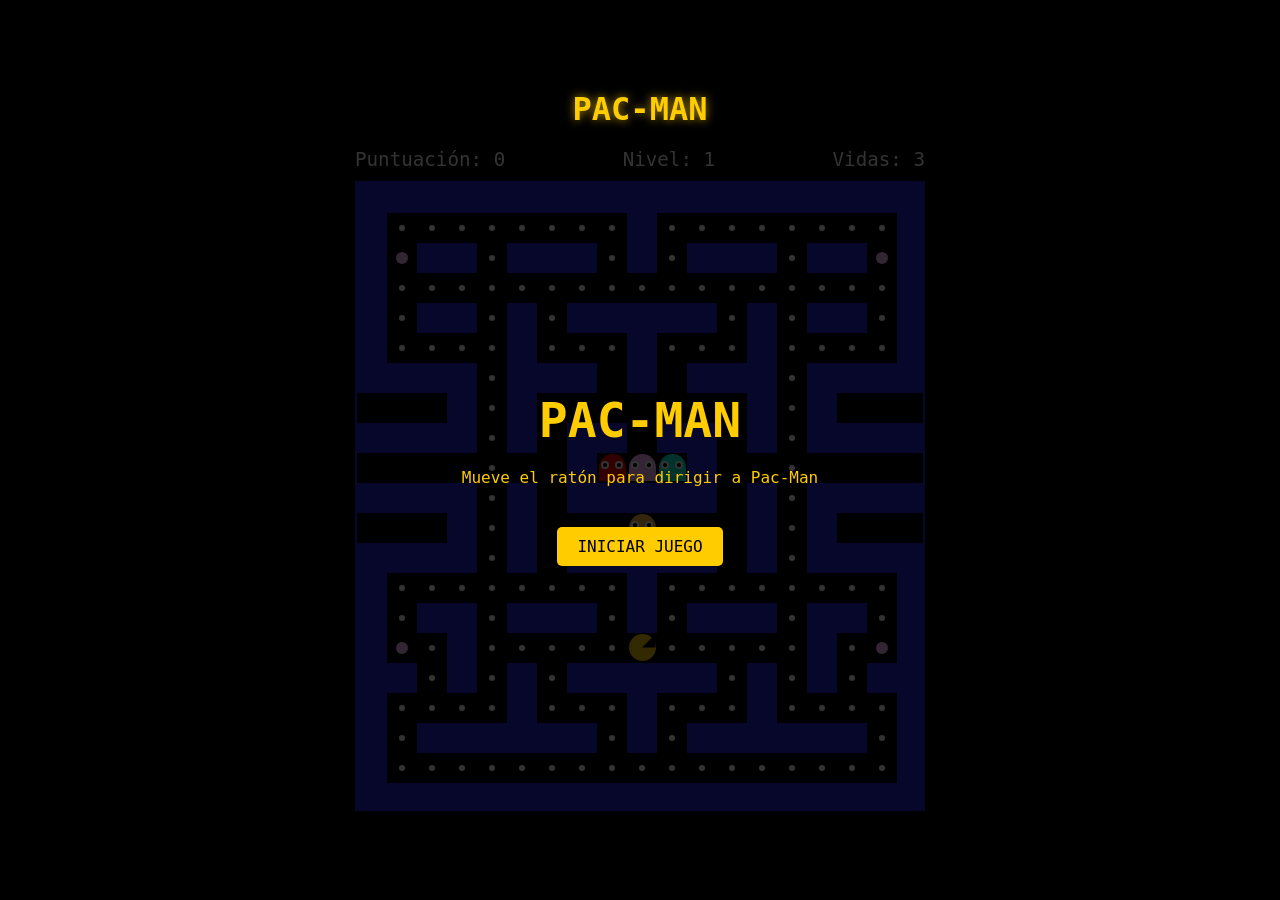
==== pac_man/pac_man.html @ 626c6099 "proyecto pacman" ====
<!DOCTYPE html>
<html lang="es">
<head>
    <meta charset="UTF-8">
    <meta name="viewport" content="width=device-width, initial-scale=1.0">
    <title>Pac-Man con Control de Ratón</title>
    <style>
        :root {
            --cell-size: 30px;
            --pacman-color: #FFCC00;
            --ghost-color-red: #FF0000;
            --ghost-color-pink: #FFB8FF;
            --ghost-color-cyan: #00FFDE;
            --ghost-color-orange: #FFB847;
            --wall-color: #2121DE;
            --dot-color: #FFFFFF;
            --power-dot-color: #FFB8FF;
        }

        * {
            margin: 0;
            padding: 0;
            box-sizing: border-box;
        }

        body {
            display: flex;
            flex-direction: column;
            justify-content: center;
            align-items: center;
            height: 100vh;
            background-color: #000;
            color: #FFF;
            font-family: 'Press Start 2P', monospace, Arial, sans-serif;
            overflow: hidden;
        }

        .game-title {
            font-size: 2rem;
            margin-bottom: 20px;
            color: var(--pacman-color);
            text-shadow: 0 0 10px rgba(255, 204, 0, 0.7);
        }

        .game-container {
            position: relative;
            display: flex;
            flex-direction: column;
            align-items: center;
        }

        .score-board {
            width: 100%;
            display: flex;
            justify-content: space-between;
            margin-bottom: 10px;
            font-size: 1.2rem;
        }

        .game-board {
            position: relative;
            background-color: #000;
            border: 2px solid #2121DE;
            overflow: hidden;
        }

        .wall {
            position: absolute;
            background-color: var(--wall-color);
        }

        .dot {
            position: absolute;
            width: 6px;
            height: 6px;
            background-color: var(--dot-color);
            border-radius: 50%;
        }

        .power-dot {
            position: absolute;
            width: 12px;
            height: 12px;
            background-color: var(--power-dot-color);
            border-radius: 50%;
            animation: pulse 0.5s infinite alternate;
        }

        @keyframes pulse {
            from { transform: scale(0.8); }
            to { transform: scale(1.2); }
        }

        .pacman {
            position: absolute;
            width: calc(var(--cell-size) * 0.9);
            height: calc(var(--cell-size) * 0.9);
            background-color: var(--pacman-color);
            border-radius: 50%;
            z-index: 10;
            transition: transform 0.1s ease-out;
        }

        .pacman::before {
            content: '';
            position: absolute;
            width: 100%;
            height: 100%;
            background-color: #000;
            clip-path: polygon(50% 50%, 100% 0, 100% 50%);
            animation: chomp 0.3s linear infinite alternate;
            transform-origin: center right;
        }

        @keyframes chomp {
            0% { transform: rotate(-30deg); }
            100% { transform: rotate(30deg); }
        }

        .ghost {
            position: absolute;
            width: calc(var(--cell-size) * 0.9);
            height: calc(var(--cell-size) * 0.9);
            border-radius: 50% 50% 0 0;
            z-index: 5;
        }

        .ghost::after {
            content: '';
            position: absolute;
            bottom: 0;
            left: 0;
            width: 100%;
            height: 33%;
            background-color: inherit;
            clip-path: polygon(0% 0%, 25% 100%, 50% 0%, 75% 100%, 100% 0%);
        }

        .ghost-eyes {
            position: absolute;
            width: 100%;
            height: 40%;
            top: 20%;
            display: flex;
            justify-content: space-around;
            align-items: center;
        }

        .ghost-eye {
            width: 30%;
            height: 70%;
            background-color: white;
            border-radius: 50%;
            position: relative;
        }

        .ghost-eye::after {
            content: '';
            position: absolute;
            width: 50%;
            height: 50%;
            background-color: #000;
            border-radius: 50%;
            top: 25%;
            left: 25%;
        }

        .ghost-vulnerable {
            background-color: #2121DE !important;
            animation: flash 0.5s linear infinite alternate;
        }

        @keyframes flash {
            0% { opacity: 0.7; }
            100% { opacity: 1; }
        }

        .game-over, .level-complete, .start-screen {
            position: absolute;
            top: 0;
            left: 0;
            width: 100%;
            height: 100%;
            background-color: rgba(0, 0, 0, 0.8);
            display: flex;
            flex-direction: column;
            justify-content: center;
            align-items: center;
            color: var(--pacman-color);
            font-size: 2rem;
            z-index: 100;
        }

        .btn {
            margin-top: 20px;
            padding: 10px 20px;
            background-color: var(--pacman-color);
            color: #000;
            border: none;
            border-radius: 5px;
            font-family: inherit;
            font-size: 1rem;
            cursor: pointer;
            transition: all 0.3s ease;
        }

        .btn:hover {
            transform: scale(1.1);
            box-shadow: 0 0 10px rgba(255, 204, 0, 0.7);
        }

        .mobile-controls {
            display: none;
            width: 100%;
            max-width: 600px;
            margin-top: 20px;
        }

        @media (max-width: 768px) {
            :root {
                --cell-size: 20px;
            }
            
            .game-title {
                font-size: 1.5rem;
            }
            
            .score-board {
                font-size: 1rem;
            }
        }

        @media (max-width: 576px) {
            :root {
                --cell-size: 15px;
            }
            
            .game-title {
                font-size: 1.2rem;
            }
        }
    </style>
</head>
<body>
    <h1 class="game-title">PAC-MAN</h1>
    
    <div class="game-container">
        <div class="score-board">
            <div>Puntuación: <span id="score">0</span></div>
            <div>Nivel: <span id="level">1</span></div>
            <div>Vidas: <span id="lives">3</span></div>
        </div>
        
        <div id="game-board" class="game-board"></div>
        
        <div id="start-screen" class="start-screen">
            <h2>PAC-MAN</h2>
            <p style="font-size: 1rem; margin: 20px 0;">Mueve el ratón para dirigir a Pac-Man</p>
            <button id="start-btn" class="btn">INICIAR JUEGO</button>
        </div>
    </div>

    <script>
        // Estructura del mapa (0: vacío, 1: pared, 2: punto, 3: punto de poder, 4: posición inicial de Pac-Man, 5-8: posiciones iniciales de fantasmas)
        const MAP_CONFIG = {
            layout: [
                [1, 1, 1, 1, 1, 1, 1, 1, 1, 1, 1, 1, 1, 1, 1, 1, 1, 1, 1],
                [1, 2, 2, 2, 2, 2, 2, 2, 2, 1, 2, 2, 2, 2, 2, 2, 2, 2, 1],
                [1, 3, 1, 1, 2, 1, 1, 1, 2, 1, 2, 1, 1, 1, 2, 1, 1, 3, 1],
                [1, 2, 2, 2, 2, 2, 2, 2, 2, 2, 2, 2, 2, 2, 2, 2, 2, 2, 1],
                [1, 2, 1, 1, 2, 1, 2, 1, 1, 1, 1, 1, 2, 1, 2, 1, 1, 2, 1],
                [1, 2, 2, 2, 2, 1, 2, 2, 2, 1, 2, 2, 2, 1, 2, 2, 2, 2, 1],
                [1, 1, 1, 1, 2, 1, 1, 1, 0, 1, 0, 1, 1, 1, 2, 1, 1, 1, 1],
                [0, 0, 0, 1, 2, 1, 0, 0, 0, 0, 0, 0, 0, 1, 2, 1, 0, 0, 0],
                [1, 1, 1, 1, 2, 1, 0, 1, 1, 0, 1, 1, 0, 1, 2, 1, 1, 1, 1],
                [0, 0, 0, 0, 2, 0, 0, 1, 5, 6, 7, 1, 0, 0, 2, 0, 0, 0, 0],
                [1, 1, 1, 1, 2, 1, 0, 1, 1, 1, 1, 1, 0, 1, 2, 1, 1, 1, 1],
                [0, 0, 0, 1, 2, 1, 0, 0, 0, 8, 0, 0, 0, 1, 2, 1, 0, 0, 0],
                [1, 1, 1, 1, 2, 1, 0, 1, 1, 1, 1, 1, 0, 1, 2, 1, 1, 1, 1],
                [1, 2, 2, 2, 2, 2, 2, 2, 2, 1, 2, 2, 2, 2, 2, 2, 2, 2, 1],
                [1, 2, 1, 1, 2, 1, 1, 1, 2, 1, 2, 1, 1, 1, 2, 1, 1, 2, 1],
                [1, 3, 2, 1, 2, 2, 2, 2, 2, 4, 2, 2, 2, 2, 2, 1, 2, 3, 1],
                [1, 1, 2, 1, 2, 1, 2, 1, 1, 1, 1, 1, 2, 1, 2, 1, 2, 1, 1],
                [1, 2, 2, 2, 2, 1, 2, 2, 2, 1, 2, 2, 2, 1, 2, 2, 2, 2, 1],
                [1, 2, 1, 1, 1, 1, 1, 1, 2, 1, 2, 1, 1, 1, 1, 1, 1, 2, 1],
                [1, 2, 2, 2, 2, 2, 2, 2, 2, 2, 2, 2, 2, 2, 2, 2, 2, 2, 1],
                [1, 1, 1, 1, 1, 1, 1, 1, 1, 1, 1, 1, 1, 1, 1, 1, 1, 1, 1]
            ],
            ghostColors: [
                'var(--ghost-color-red)',
                'var(--ghost-color-pink)',
                'var(--ghost-color-cyan)',
                'var(--ghost-color-orange)'
            ],
            cellSize: parseInt(getComputedStyle(document.documentElement).getPropertyValue('--cell-size')),
            initialLives: 3,
            dotValue: 10,
            powerDotValue: 50,
            ghostValue: 200,
            vulnerableDuration: 10000, // 10 segundos
            ghostSpeed: {
                1: 2.5,
                2: 3,
                3: 3.5
            },
            pacmanSpeed: {
                1: 3,
                2: 3.5,
                3: 4
            }
        };

        class Game {
            constructor() {
                this.board = document.getElementById('game-board');
                this.scoreEl = document.getElementById('score');
                this.levelEl = document.getElementById('level');
                this.livesEl = document.getElementById('lives');
                this.startBtn = document.getElementById('start-btn');
                this.startScreen = document.getElementById('start-screen');
                
                this.cellSize = MAP_CONFIG.cellSize;
                this.rows = MAP_CONFIG.layout.length;
                this.cols = MAP_CONFIG.layout[0].length;
                this.score = 0;
                this.level = 1;
                this.lives = MAP_CONFIG.initialLives;
                this.dots = [];
                this.powerDots = [];
                this.walls = [];
                this.pacman = null;
                this.ghosts = [];
                this.gameLoop = null;
                this.powerMode = false;
                this.powerModeTimer = null;
                this.totalDots = 0;
                this.collectedDots = 0;
                
                this.setupEventListeners();
                this.setupGameBoard();
            }
            
            setupEventListeners() {
                this.startBtn.addEventListener('click', () => this.startGame());
                this.board.addEventListener('mousemove', (e) => this.handleMouseMove(e));
            }
            
            setupGameBoard() {
                this.board.style.width = `${this.cols * this.cellSize}px`;
                this.board.style.height = `${this.rows * this.cellSize}px`;
                
                for (let row = 0; row < this.rows; row++) {
                    for (let col = 0; col < this.cols; col++) {
                        const cell = MAP_CONFIG.layout[row][col];
                        const x = col * this.cellSize;
                        const y = row * this.cellSize;
                        
                        switch (cell) {
                            case 1: // Pared
                                this.createWall(x, y);
                                break;
                            case 2: // Punto
                                this.createDot(x, y);
                                break;
                            case 3: // Punto de poder
                                this.createPowerDot(x, y);
                                break;
                            case 4: // Posición inicial de Pac-Man
                                this.createPacman(x, y);
                                break;
                            case 5: // Fantasma rojo
                            case 6: // Fantasma rosa
                            case 7: // Fantasma cian
                            case 8: // Fantasma naranja
                                this.createGhost(x, y, cell - 5);
                                break;
                        }
                    }
                }
            }
            
            createWall(x, y) {
                const wall = document.createElement('div');
                wall.className = 'wall';
                wall.style.left = `${x}px`;
                wall.style.top = `${y}px`;
                wall.style.width = `${this.cellSize}px`;
                wall.style.height = `${this.cellSize}px`;
                this.board.appendChild(wall);
                this.walls.push({ x, y, width: this.cellSize, height: this.cellSize, element: wall });
            }
            
            createDot(x, y) {
                const dot = document.createElement('div');
                dot.className = 'dot';
                dot.style.left = `${x + this.cellSize / 2 - 3}px`;
                dot.style.top = `${y + this.cellSize / 2 - 3}px`;
                this.board.appendChild(dot);
                this.dots.push({ x: x + this.cellSize / 2 - 3, y: y + this.cellSize / 2 - 3, width: 6, height: 6, collected: false, element: dot });
                this.totalDots++;
            }
            
            createPowerDot(x, y) {
                const powerDot = document.createElement('div');
                powerDot.className = 'power-dot';
                powerDot.style.left = `${x + this.cellSize / 2 - 6}px`;
                powerDot.style.top = `${y + this.cellSize / 2 - 6}px`;
                this.board.appendChild(powerDot);
                this.powerDots.push({ x: x + this.cellSize / 2 - 6, y: y + this.cellSize / 2 - 6, width: 12, height: 12, collected: false, element: powerDot });
                this.totalDots++;
            }
            
            createPacman(x, y) {
                const pacman = document.createElement('div');
                pacman.className = 'pacman';
                pacman.style.left = `${x + this.cellSize / 2 - this.cellSize * 0.45}px`;
                pacman.style.top = `${y + this.cellSize / 2 - this.cellSize * 0.45}px`;
                this.board.appendChild(pacman);
                
                this.pacman = {
                    x: x + this.cellSize / 2 - this.cellSize * 0.45,
                    y: y + this.cellSize / 2 - this.cellSize * 0.45,
                    width: this.cellSize * 0.9,
                    height: this.cellSize * 0.9,
                    speed: MAP_CONFIG.pacmanSpeed[this.level] || MAP_CONFIG.pacmanSpeed[1],
                    direction: { x: 0, y: 0 },
                    element: pacman,
                    initialX: x + this.cellSize / 2 - this.cellSize * 0.45,
                    initialY: y + this.cellSize / 2 - this.cellSize * 0.45
                };
            }
            
            createGhost(x, y, ghostIndex) {
                const ghost = document.createElement('div');
                ghost.className = 'ghost';
                ghost.style.left = `${x + this.cellSize / 2 - this.cellSize * 0.45}px`;
                ghost.style.top = `${y + this.cellSize / 2 - this.cellSize * 0.45}px`;
                ghost.style.backgroundColor = MAP_CONFIG.ghostColors[ghostIndex];
                
                // Añadir ojos
                const eyes = document.createElement('div');
                eyes.className = 'ghost-eyes';
                
                const leftEye = document.createElement('div');
                leftEye.className = 'ghost-eye';
                
                const rightEye = document.createElement('div');
                rightEye.className = 'ghost-eye';
                
                eyes.appendChild(leftEye);
                eyes.appendChild(rightEye);
                ghost.appendChild(eyes);
                
                this.board.appendChild(ghost);
                
                this.ghosts.push({
                    x: x + this.cellSize / 2 - this.cellSize * 0.45,
                    y: y + this.cellSize / 2 - this.cellSize * 0.45,
                    width: this.cellSize * 0.9,
                    height: this.cellSize * 0.9,
                    speed: MAP_CONFIG.ghostSpeed[this.level] || MAP_CONFIG.ghostSpeed[1],
                    direction: this.getRandomDirection(),
                    element: ghost,
                    color: MAP_CONFIG.ghostColors[ghostIndex],
                    vulnerable: false,
                    initialX: x + this.cellSize / 2 - this.cellSize * 0.45,
                    initialY: y + this.cellSize / 2 - this.cellSize * 0.45
                });
            }
            
            startGame() {
                this.startScreen.style.display = 'none';
                this.gameLoop = requestAnimationFrame(() => this.update());
            }
            
            resetGame() {
                // Reiniciar posición de Pac-Man
                this.pacman.x = this.pacman.initialX;
                this.pacman.y = this.pacman.initialY;
                this.pacman.element.style.left = `${this.pacman.x}px`;
                this.pacman.element.style.top = `${this.pacman.y}px`;
                this.pacman.direction = { x: 0, y: 0 };
                
                // Reiniciar posición de fantasmas
                this.ghosts.forEach(ghost => {
                    ghost.x = ghost.initialX;
                    ghost.y = ghost.initialY;
                    ghost.element.style.left = `${ghost.x}px`;
                    ghost.element.style.top = `${ghost.y}px`;
                    ghost.direction = this.getRandomDirection();
                    ghost.vulnerable = false;
                    ghost.element.style.backgroundColor = ghost.color;
                    ghost.element.classList.remove('ghost-vulnerable');
                });
                
                // Cancelar el modo de poder si está activo
                if (this.powerModeTimer) {
                    clearTimeout(this.powerModeTimer);
                    this.powerModeTimer = null;
                    this.powerMode = false;
                }
            }
            
            handleMouseMove(e) {
                if (!this.pacman) return;
                
                const rect = this.board.getBoundingClientRect();
                const mouseX = e.clientX - rect.left;
                const mouseY = e.clientY - rect.top;
                
                // Calcular la dirección hacia el cursor
                const dx = mouseX - (this.pacman.x + this.pacman.width / 2);
                const dy = mouseY - (this.pacman.y + this.pacman.height / 2);
                
                // Normalizar la dirección
                const length = Math.sqrt(dx * dx + dy * dy);
                if (length > 0) {
                    this.pacman.direction.x = dx / length;
                    this.pacman.direction.y = dy / length;
                    
                    // Rotar Pac-Man hacia la dirección del movimiento
                    const angle = Math.atan2(dy, dx) * 180 / Math.PI;
                    this.pacman.element.style.transform = `rotate(${angle}deg)`;
                }
            }
            
            update() {
                this.movePacman();
                this.moveGhosts();
                this.checkCollisions();
                
                this.gameLoop = requestAnimationFrame(() => this.update());
            }
            
            movePacman() {
                const newX = this.pacman.x + this.pacman.direction.x * this.pacman.speed;
                const newY = this.pacman.y + this.pacman.direction.y * this.pacman.speed;
                
                // Verificar colisión con las paredes
                const pacmanCenter = {
                    x: newX + this.pacman.width / 2,
                    y: newY + this.pacman.height / 2
                };
                
                let collision = false;
                
                for (const wall of this.walls) {
                    const wallCenter = {
                        x: wall.x + wall.width / 2,
                        y: wall.y + wall.height / 2
                    };
                    
                    const dx = Math.abs(pacmanCenter.x - wallCenter.x);
                    const dy = Math.abs(pacmanCenter.y - wallCenter.y);
                    
                    // Ajustar las dimensiones para una detección más precisa
                    const combinedHalfWidths = (this.pacman.width * 0.4 + wall.width * 0.5) / 2;
                    const combinedHalfHeights = (this.pacman.height * 0.4 + wall.height * 0.5) / 2;
                    
                    if (dx < combinedHalfWidths && dy < combinedHalfHeights) {
                        collision = true;
                        break;
                    }
                }
                
                if (!collision) {
                    this.pacman.x = newX;
                    this.pacman.y = newY;
                    this.pacman.element.style.left = `${newX}px`;
                    this.pacman.element.style.top = `${newY}px`;
                }
            }
            
            moveGhosts() {
                for (const ghost of this.ghosts) {
                    let newX = ghost.x + ghost.direction.x * ghost.speed;
                    let newY = ghost.y + ghost.direction.y * ghost.speed;
                    
                    // Verificar colisión con las paredes
                    const ghostCenter = {
                        x: newX + ghost.width / 2,
                        y: newY + ghost.height / 2
                    };
                    
                    let collision = false;
                    
                    for (const wall of this.walls) {
                        const wallCenter = {
                            x: wall.x + wall.width / 2,
                            y: wall.y + wall.height / 2
                        };
                        
                        const dx = Math.abs(ghostCenter.x - wallCenter.x);
                        const dy = Math.abs(ghostCenter.y - wallCenter.y);
                        
                        const combinedHalfWidths = (ghost.width * 0.4 + wall.width * 0.5) / 2;
                        const combinedHalfHeights = (ghost.height * 0.4 + wall.height * 0.5) / 2;
                        
                        if (dx < combinedHalfWidths && dy < combinedHalfHeights) {
                            collision = true;
                            break;
                        }
                    }
                    
                    if (collision) {
                        // Si hay colisión, cambiar dirección
                        ghost.direction = this.getRandomDirection();
                    } else {
                        // Actualizar posición
                        ghost.x = newX;
                        ghost.y = newY;
                        ghost.element.style.left = `${newX}px`;
                        ghost.element.style.top = `${newY}px`;
                        
                        // Probabilidad de cambiar de dirección aleatoriamente
                        if (Math.random() < 0.02) {
                            ghost.direction = this.getRandomDirection();
                        }
                        
                        // Si está vulnerable, disminuir la velocidad
                        if (ghost.vulnerable) {
                            ghost.speed = (MAP_CONFIG.ghostSpeed[this.level] || MAP_CONFIG.ghostSpeed[1]) * 0.6;
                        } else {
                            // Implementación simple de IA: seguir a Pac-Man si está cerca
                            const distanceToPacman = Math.sqrt(
                                Math.pow(ghost.x - this.pacman.x, 2) + 
                                Math.pow(ghost.y - this.pacman.y, 2)
                            );
                            
                            if (distanceToPacman < this.cellSize * 5 && !ghost.vulnerable) {
                                // Seguir a Pac-Man con probabilidad del 70%
                                if (Math.random() < 0.01) {
                                    const dx = this.pacman.x - ghost.x;
                                    const dy = this.pacman.y - ghost.y;
                                    const length = Math.sqrt(dx * dx + dy * dy);
                                    
                                    if (length > 0) {
                                        ghost.direction.x = dx / length;
                                        ghost.direction.y = dy / length;
                                    }
                                }
                            }
                        }
                    }
                }
            }
            
            checkCollisions() {
                // Colisión con puntos
                for (const dot of this.dots) {
                    if (!dot.collected) {
                        const dx = Math.abs((this.pacman.x + this.pacman.width / 2) - (dot.x + dot.width / 2));
                        const dy = Math.abs((this.pacman.y + this.pacman.height / 2) - (dot.y + dot.height / 2));
                        
                        const combinedHalfWidths = (this.pacman.width + dot.width) / 2;
                        const combinedHalfHeights = (this.pacman.height + dot.height) / 2;
                        
                        if (dx < combinedHalfWidths && dy < combinedHalfHeights) {
                            dot.collected = true;
                            dot.element.style.display = 'none';
                            this.score += MAP_CONFIG.dotValue;
                            this.scoreEl.textContent = this.score;
                            this.collectedDots++;
                            this.checkLevelCompletion();
                        }
                    }
                }
                
                // Colisión con puntos de poder
                for (const powerDot of this.powerDots) {
                    if (!powerDot.collected) {
                        const dx = Math.abs((this.pacman.x + this.pacman.width / 2) - (powerDot.x + powerDot.width / 2));
                        const dy = Math.abs((this.pacman.y + this.pacman.height / 2) - (powerDot.y + powerDot.height / 2));
                        
                        const combinedHalfWidths = (this.pacman.width + powerDot.width) / 2;
                        const combinedHalfHeights = (this.pacman.height + powerDot.height) / 2;
                        
                        if (dx < combinedHalfWidths && dy < combinedHalfHeights) {
                            powerDot.collected = true;
                            powerDot.element.style.display = 'none';
                            this.score += MAP_CONFIG.powerDotValue;
                            this.scoreEl.textContent = this.score;
                            this.collectedDots++;
                            this.activatePowerMode();
                            this.checkLevelCompletion();
                        }
                    }
                }
                
                // Colisión con fantasmas
                for (const ghost of this.ghosts) {
                    const dx = Math.abs((this.pacman.x + this.pacman.width / 2) - (ghost.x + ghost.width / 2));
                    const dy = Math.abs((this.pacman.y + this.pacman.height / 2) - (ghost.y + ghost.height / 2));
                    
                    const combinedHalfWidths = (this.pacman.width * 0.7 + ghost.width * 0.7) / 2;
                    const combinedHalfHeights = (this.pacman.height * 0.7 + ghost.height * 0.7) / 2;
                    
                    if (dx < combinedHalfWidths && dy < combinedHalfHeights) {
                        if (ghost.vulnerable) {
                            // Comer fantasma
                            ghost.x = ghost.initialX;
                            ghost.y = ghost.initialY;
                            ghost.element.style.left = `${ghost.x}px`;
                            ghost.element.style.top = `${ghost.y}px`;
                            ghost.vulnerable = false;
                            ghost.element.style.backgroundColor = ghost.color;
                            ghost.element.classList.remove('ghost-vulnerable');
                            ghost.direction = this.getRandomDirection();
                            
                            // Aumentar puntuación
                            this.score += MAP_CONFIG.ghostValue;
                            this.scoreEl.textContent = this.score;
                        } else {
                            // Perder vida
                            this.lives--;
                            this.livesEl.textContent = this.lives;
                            
                            if (this.lives <= 0) {
                                this.gameOver();
                            } else {
                                this.resetGame();
                            }
                        }
                    }
                }
            }
            
            activatePowerMode() {
                this.powerMode = true;
                
                // Hacer vulnerables a los fantasmas
                this.ghosts.forEach(ghost => {
                    ghost.vulnerable = true;
                    ghost.element.classList.add('ghost-vulnerable');
                });
                
                // Cancelar el temporizador anterior si existe
                if (this.powerModeTimer) {
                    clearTimeout(this.powerModeTimer);
                }
                
                // Establecer un temporizador para desactivar el modo de poder
                this.powerModeTimer = setTimeout(() => {
                    this.powerMode = false;
                    this.ghosts.forEach(ghost => {
                        ghost.vulnerable = false;
                        ghost.element.style.backgroundColor = ghost.color;
                        ghost.element.classList.remove('ghost-vulnerable');
                    });
                    this.powerModeTimer = null;
                }, MAP_CONFIG.vulnerableDuration);
            }
            
            checkLevelCompletion() {
                if (this.collectedDots >= this.totalDots) {
                    // Nivel completado
                    cancelAnimationFrame(this.gameLoop);
                    
                    // Crear pantalla de nivel completado
                    const levelComplete = document.createElement('div');
                    levelComplete.className = 'level-complete';
                    levelComplete.innerHTML = `
                        <h2>¡NIVEL ${this.level} COMPLETADO!</h2>
                        <p>Puntuación: ${this.score}</p>
                        <button id="next-level-btn" class="btn">SIGUIENTE NIVEL</button>
                    `;
                    this.board.appendChild(levelComplete);
                    
                    // Configurar botón para siguiente nivel
                    document.getElementById('next-level-btn').addEventListener('click', () => {
                        this.nextLevel();
                        levelComplete.remove();
                    });
                }
            }
            
            nextLevel() {
                this.level++;
                this.levelEl.textContent = this.level;
                
                // Aumentar la velocidad
                this.pacman.speed = MAP_CONFIG.pacmanSpeed[this.level] || MAP_CONFIG.pacmanSpeed[Object.keys(MAP_CONFIG.pacmanSpeed).length];
                
                this.ghosts.forEach(ghost => {
                    ghost.speed = MAP_CONFIG.ghostSpeed[this.level] || MAP_CONFIG.ghostSpeed[Object.keys(MAP_CONFIG.ghostSpeed).length];
                });
                
                // Reiniciar puntos
                this.dots.forEach(dot => {
                    dot.collected = false;
                    dot.element.style.display = 'block';
                });
                
                this.powerDots.forEach(powerDot => {
                    powerDot.collected = false;
                    powerDot.element.style.display = 'block';
                });
                
                this.collectedDots = 0;
                
                // Reiniciar posiciones
                this.resetGame();
                
                // Reiniciar bucle de juego
                this.gameLoop = requestAnimationFrame(() => this.update());
            }
            
            gameOver() {
                cancelAnimationFrame(this.gameLoop);
                
                // Crear pantalla de fin de juego
                const gameOver = document.createElement('div');
                gameOver.className = 'game-over';
                gameOver.innerHTML = `
                    <h2>GAME OVER</h2>
                    <p>Puntuación final: ${this.score}</p>
                    <button id="restart-btn" class="btn">REINICIAR JUEGO</button>
                `;
                this.board.appendChild(gameOver);
                
                // Configurar botón para reiniciar juego
                document.getElementById('restart-btn').addEventListener('click', () => {
                    this.resetLevel();
                    gameOver.remove();
                });
            }
            
            resetLevel() {
                this.score = 0;
                this.level = 1;
                this.lives = MAP_CONFIG.initialLives;
                this.scoreEl.textContent = this.score;
                this.levelEl.textContent = this.level;
                this.livesEl.textContent = this.lives;
                
                // Reiniciar puntos
                this.dots.forEach(dot => {
                    dot.collected = false;
                    dot.element.style.display = 'block';
                });
                
                this.powerDots.forEach(powerDot => {
                    powerDot.collected = false;
                    powerDot.element.style.display = 'block';
                });
                
                this.collectedDots = 0;
                
                // Reiniciar velocidades
                this.pacman.speed = MAP_CONFIG.pacmanSpeed[1];
                this.ghosts.forEach(ghost => {
                    ghost.speed = MAP_CONFIG.ghostSpeed[1];
                });
                
                // Reiniciar posiciones
                this.resetGame();
                
                // Reiniciar bucle de juego
                this.gameLoop = requestAnimationFrame(() => this.update());
            }
            
            getRandomDirection() {
                const directions = [
                    { x: 1, y: 0 },   // Derecha
                    { x: -1, y: 0 },  // Izquierda
                    { x: 0, y: 1 },   // Abajo
                    { x: 0, y: -1 }   // Arriba
                ];
                
                return directions[Math.floor(Math.random() * directions.length)];
            }
        }

        // Iniciar juego cuando se carga la página
        window.addEventListener('load', () => {
            const game = new Game();
        });
    </script>
</body>
</html>
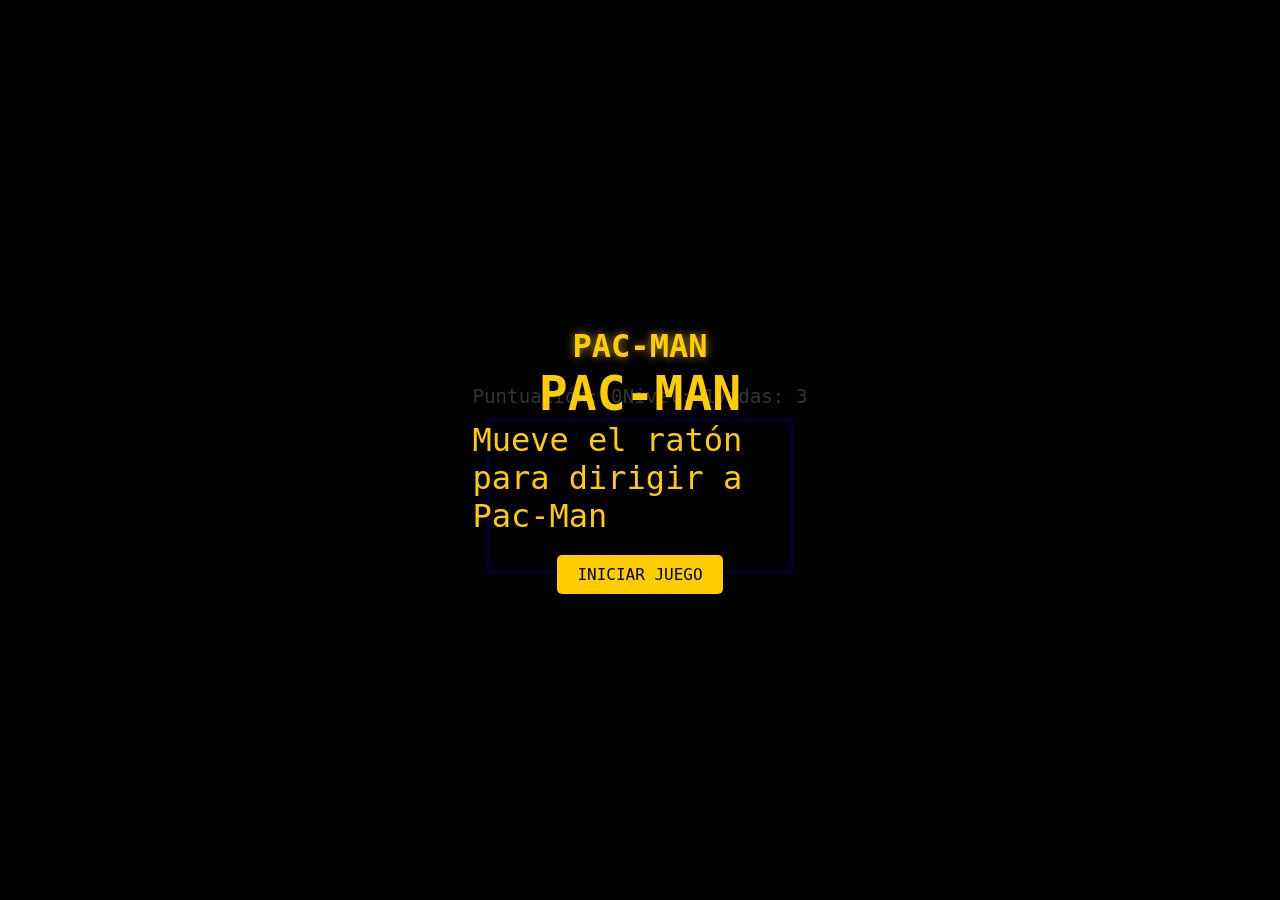
==== commit 1c65c39b: "se intenta mejorar la funcionalidad del juego y dividir los archivos en 3 documentos separados corre" ====
--- a/pac_man/pac_man.html
+++ b/pac_man/pac_man.html
@@ -3,243 +3,8 @@
 <head>
     <meta charset="UTF-8">
     <meta name="viewport" content="width=device-width, initial-scale=1.0">
-    <title>Pac-Man con Control de Ratón</title>
-    <style>
-        :root {
-            --cell-size: 30px;
-            --pacman-color: #FFCC00;
-            --ghost-color-red: #FF0000;
-            --ghost-color-pink: #FFB8FF;
-            --ghost-color-cyan: #00FFDE;
-            --ghost-color-orange: #FFB847;
-            --wall-color: #2121DE;
-            --dot-color: #FFFFFF;
-            --power-dot-color: #FFB8FF;
-        }
-
-        * {
-            margin: 0;
-            padding: 0;
-            box-sizing: border-box;
-        }
-
-        body {
-            display: flex;
-            flex-direction: column;
-            justify-content: center;
-            align-items: center;
-            height: 100vh;
-            background-color: #000;
-            color: #FFF;
-            font-family: 'Press Start 2P', monospace, Arial, sans-serif;
-            overflow: hidden;
-        }
-
-        .game-title {
-            font-size: 2rem;
-            margin-bottom: 20px;
-            color: var(--pacman-color);
-            text-shadow: 0 0 10px rgba(255, 204, 0, 0.7);
-        }
-
-        .game-container {
-            position: relative;
-            display: flex;
-            flex-direction: column;
-            align-items: center;
-        }
-
-        .score-board {
-            width: 100%;
-            display: flex;
-            justify-content: space-between;
-            margin-bottom: 10px;
-            font-size: 1.2rem;
-        }
-
-        .game-board {
-            position: relative;
-            background-color: #000;
-            border: 2px solid #2121DE;
-            overflow: hidden;
-        }
-
-        .wall {
-            position: absolute;
-            background-color: var(--wall-color);
-        }
-
-        .dot {
-            position: absolute;
-            width: 6px;
-            height: 6px;
-            background-color: var(--dot-color);
-            border-radius: 50%;
-        }
-
-        .power-dot {
-            position: absolute;
-            width: 12px;
-            height: 12px;
-            background-color: var(--power-dot-color);
-            border-radius: 50%;
-            animation: pulse 0.5s infinite alternate;
-        }
-
-        @keyframes pulse {
-            from { transform: scale(0.8); }
-            to { transform: scale(1.2); }
-        }
-
-        .pacman {
-            position: absolute;
-            width: calc(var(--cell-size) * 0.9);
-            height: calc(var(--cell-size) * 0.9);
-            background-color: var(--pacman-color);
-            border-radius: 50%;
-            z-index: 10;
-            transition: transform 0.1s ease-out;
-        }
-
-        .pacman::before {
-            content: '';
-            position: absolute;
-            width: 100%;
-            height: 100%;
-            background-color: #000;
-            clip-path: polygon(50% 50%, 100% 0, 100% 50%);
-            animation: chomp 0.3s linear infinite alternate;
-            transform-origin: center right;
-        }
-
-        @keyframes chomp {
-            0% { transform: rotate(-30deg); }
-            100% { transform: rotate(30deg); }
-        }
-
-        .ghost {
-            position: absolute;
-            width: calc(var(--cell-size) * 0.9);
-            height: calc(var(--cell-size) * 0.9);
-            border-radius: 50% 50% 0 0;
-            z-index: 5;
-        }
-
-        .ghost::after {
-            content: '';
-            position: absolute;
-            bottom: 0;
-            left: 0;
-            width: 100%;
-            height: 33%;
-            background-color: inherit;
-            clip-path: polygon(0% 0%, 25% 100%, 50% 0%, 75% 100%, 100% 0%);
-        }
-
-        .ghost-eyes {
-            position: absolute;
-            width: 100%;
-            height: 40%;
-            top: 20%;
-            display: flex;
-            justify-content: space-around;
-            align-items: center;
-        }
-
-        .ghost-eye {
-            width: 30%;
-            height: 70%;
-            background-color: white;
-            border-radius: 50%;
-            position: relative;
-        }
-
-        .ghost-eye::after {
-            content: '';
-            position: absolute;
-            width: 50%;
-            height: 50%;
-            background-color: #000;
-            border-radius: 50%;
-            top: 25%;
-            left: 25%;
-        }
-
-        .ghost-vulnerable {
-            background-color: #2121DE !important;
-            animation: flash 0.5s linear infinite alternate;
-        }
-
-        @keyframes flash {
-            0% { opacity: 0.7; }
-            100% { opacity: 1; }
-        }
-
-        .game-over, .level-complete, .start-screen {
-            position: absolute;
-            top: 0;
-            left: 0;
-            width: 100%;
-            height: 100%;
-            background-color: rgba(0, 0, 0, 0.8);
-            display: flex;
-            flex-direction: column;
-            justify-content: center;
-            align-items: center;
-            color: var(--pacman-color);
-            font-size: 2rem;
-            z-index: 100;
-        }
-
-        .btn {
-            margin-top: 20px;
-            padding: 10px 20px;
-            background-color: var(--pacman-color);
-            color: #000;
-            border: none;
-            border-radius: 5px;
-            font-family: inherit;
-            font-size: 1rem;
-            cursor: pointer;
-            transition: all 0.3s ease;
-        }
-
-        .btn:hover {
-            transform: scale(1.1);
-            box-shadow: 0 0 10px rgba(255, 204, 0, 0.7);
-        }
-
-        .mobile-controls {
-            display: none;
-            width: 100%;
-            max-width: 600px;
-            margin-top: 20px;
-        }
-
-        @media (max-width: 768px) {
-            :root {
-                --cell-size: 20px;
-            }
-            
-            .game-title {
-                font-size: 1.5rem;
-            }
-            
-            .score-board {
-                font-size: 1rem;
-            }
-        }
-
-        @media (max-width: 576px) {
-            :root {
-                --cell-size: 15px;
-            }
-            
-            .game-title {
-                font-size: 1.2rem;
-            }
-        }
-    </style>
+    <title>Pac-Man Canvas Optimizado</title>
+    <link rel="stylesheet" href="pac_man.css">
 </head>
 <body>
     <h1 class="game-title">PAC-MAN</h1>
@@ -251,630 +16,19 @@
             <div>Vidas: <span id="lives">3</span></div>
         </div>
         
-        <div id="game-board" class="game-board"></div>
+        <canvas id="game-canvas"></canvas>
         
         <div id="start-screen" class="start-screen">
             <h2>PAC-MAN</h2>
-            <p style="font-size: 1rem; margin: 20px 0;">Mueve el ratón para dirigir a Pac-Man</p>
+            <p class="controls-info">Mueve el ratón para dirigir a Pac-Man</p>
             <button id="start-btn" class="btn">INICIAR JUEGO</button>
         </div>
     </div>
 
-    <script>
-        // Estructura del mapa (0: vacío, 1: pared, 2: punto, 3: punto de poder, 4: posición inicial de Pac-Man, 5-8: posiciones iniciales de fantasmas)
-        const MAP_CONFIG = {
-            layout: [
-                [1, 1, 1, 1, 1, 1, 1, 1, 1, 1, 1, 1, 1, 1, 1, 1, 1, 1, 1],
-                [1, 2, 2, 2, 2, 2, 2, 2, 2, 1, 2, 2, 2, 2, 2, 2, 2, 2, 1],
-                [1, 3, 1, 1, 2, 1, 1, 1, 2, 1, 2, 1, 1, 1, 2, 1, 1, 3, 1],
-                [1, 2, 2, 2, 2, 2, 2, 2, 2, 2, 2, 2, 2, 2, 2, 2, 2, 2, 1],
-                [1, 2, 1, 1, 2, 1, 2, 1, 1, 1, 1, 1, 2, 1, 2, 1, 1, 2, 1],
-                [1, 2, 2, 2, 2, 1, 2, 2, 2, 1, 2, 2, 2, 1, 2, 2, 2, 2, 1],
-                [1, 1, 1, 1, 2, 1, 1, 1, 0, 1, 0, 1, 1, 1, 2, 1, 1, 1, 1],
-                [0, 0, 0, 1, 2, 1, 0, 0, 0, 0, 0, 0, 0, 1, 2, 1, 0, 0, 0],
-                [1, 1, 1, 1, 2, 1, 0, 1, 1, 0, 1, 1, 0, 1, 2, 1, 1, 1, 1],
-                [0, 0, 0, 0, 2, 0, 0, 1, 5, 6, 7, 1, 0, 0, 2, 0, 0, 0, 0],
-                [1, 1, 1, 1, 2, 1, 0, 1, 1, 1, 1, 1, 0, 1, 2, 1, 1, 1, 1],
-                [0, 0, 0, 1, 2, 1, 0, 0, 0, 8, 0, 0, 0, 1, 2, 1, 0, 0, 0],
-                [1, 1, 1, 1, 2, 1, 0, 1, 1, 1, 1, 1, 0, 1, 2, 1, 1, 1, 1],
-                [1, 2, 2, 2, 2, 2, 2, 2, 2, 1, 2, 2, 2, 2, 2, 2, 2, 2, 1],
-                [1, 2, 1, 1, 2, 1, 1, 1, 2, 1, 2, 1, 1, 1, 2, 1, 1, 2, 1],
-                [1, 3, 2, 1, 2, 2, 2, 2, 2, 4, 2, 2, 2, 2, 2, 1, 2, 3, 1],
-                [1, 1, 2, 1, 2, 1, 2, 1, 1, 1, 1, 1, 2, 1, 2, 1, 2, 1, 1],
-                [1, 2, 2, 2, 2, 1, 2, 2, 2, 1, 2, 2, 2, 1, 2, 2, 2, 2, 1],
-                [1, 2, 1, 1, 1, 1, 1, 1, 2, 1, 2, 1, 1, 1, 1, 1, 1, 2, 1],
-                [1, 2, 2, 2, 2, 2, 2, 2, 2, 2, 2, 2, 2, 2, 2, 2, 2, 2, 1],
-                [1, 1, 1, 1, 1, 1, 1, 1, 1, 1, 1, 1, 1, 1, 1, 1, 1, 1, 1]
-            ],
-            ghostColors: [
-                'var(--ghost-color-red)',
-                'var(--ghost-color-pink)',
-                'var(--ghost-color-cyan)',
-                'var(--ghost-color-orange)'
-            ],
-            cellSize: parseInt(getComputedStyle(document.documentElement).getPropertyValue('--cell-size')),
-            initialLives: 3,
-            dotValue: 10,
-            powerDotValue: 50,
-            ghostValue: 200,
-            vulnerableDuration: 10000, // 10 segundos
-            ghostSpeed: {
-                1: 2.5,
-                2: 3,
-                3: 3.5
-            },
-            pacmanSpeed: {
-                1: 3,
-                2: 3.5,
-                3: 4
-            }
-        };
+    <!-- Sonidos -->
+    <audio id="eat-sound" src="assets/eat.wav"></audio>
+    <audio id="powerup-sound" src="assets/powerup.mp3"></audio>
 
-        class Game {
-            constructor() {
-                this.board = document.getElementById('game-board');
-                this.scoreEl = document.getElementById('score');
-                this.levelEl = document.getElementById('level');
-                this.livesEl = document.getElementById('lives');
-                this.startBtn = document.getElementById('start-btn');
-                this.startScreen = document.getElementById('start-screen');
-                
-                this.cellSize = MAP_CONFIG.cellSize;
-                this.rows = MAP_CONFIG.layout.length;
-                this.cols = MAP_CONFIG.layout[0].length;
-                this.score = 0;
-                this.level = 1;
-                this.lives = MAP_CONFIG.initialLives;
-                this.dots = [];
-                this.powerDots = [];
-                this.walls = [];
-                this.pacman = null;
-                this.ghosts = [];
-                this.gameLoop = null;
-                this.powerMode = false;
-                this.powerModeTimer = null;
-                this.totalDots = 0;
-                this.collectedDots = 0;
-                
-                this.setupEventListeners();
-                this.setupGameBoard();
-            }
-            
-            setupEventListeners() {
-                this.startBtn.addEventListener('click', () => this.startGame());
-                this.board.addEventListener('mousemove', (e) => this.handleMouseMove(e));
-            }
-            
-            setupGameBoard() {
-                this.board.style.width = `${this.cols * this.cellSize}px`;
-                this.board.style.height = `${this.rows * this.cellSize}px`;
-                
-                for (let row = 0; row < this.rows; row++) {
-                    for (let col = 0; col < this.cols; col++) {
-                        const cell = MAP_CONFIG.layout[row][col];
-                        const x = col * this.cellSize;
-                        const y = row * this.cellSize;
-                        
-                        switch (cell) {
-                            case 1: // Pared
-                                this.createWall(x, y);
-                                break;
-                            case 2: // Punto
-                                this.createDot(x, y);
-                                break;
-                            case 3: // Punto de poder
-                                this.createPowerDot(x, y);
-                                break;
-                            case 4: // Posición inicial de Pac-Man
-                                this.createPacman(x, y);
-                                break;
-                            case 5: // Fantasma rojo
-                            case 6: // Fantasma rosa
-                            case 7: // Fantasma cian
-                            case 8: // Fantasma naranja
-                                this.createGhost(x, y, cell - 5);
-                                break;
-                        }
-                    }
-                }
-            }
-            
-            createWall(x, y) {
-                const wall = document.createElement('div');
-                wall.className = 'wall';
-                wall.style.left = `${x}px`;
-                wall.style.top = `${y}px`;
-                wall.style.width = `${this.cellSize}px`;
-                wall.style.height = `${this.cellSize}px`;
-                this.board.appendChild(wall);
-                this.walls.push({ x, y, width: this.cellSize, height: this.cellSize, element: wall });
-            }
-            
-            createDot(x, y) {
-                const dot = document.createElement('div');
-                dot.className = 'dot';
-                dot.style.left = `${x + this.cellSize / 2 - 3}px`;
-                dot.style.top = `${y + this.cellSize / 2 - 3}px`;
-                this.board.appendChild(dot);
-                this.dots.push({ x: x + this.cellSize / 2 - 3, y: y + this.cellSize / 2 - 3, width: 6, height: 6, collected: false, element: dot });
-                this.totalDots++;
-            }
-            
-            createPowerDot(x, y) {
-                const powerDot = document.createElement('div');
-                powerDot.className = 'power-dot';
-                powerDot.style.left = `${x + this.cellSize / 2 - 6}px`;
-                powerDot.style.top = `${y + this.cellSize / 2 - 6}px`;
-                this.board.appendChild(powerDot);
-                this.powerDots.push({ x: x + this.cellSize / 2 - 6, y: y + this.cellSize / 2 - 6, width: 12, height: 12, collected: false, element: powerDot });
-                this.totalDots++;
-            }
-            
-            createPacman(x, y) {
-                const pacman = document.createElement('div');
-                pacman.className = 'pacman';
-                pacman.style.left = `${x + this.cellSize / 2 - this.cellSize * 0.45}px`;
-                pacman.style.top = `${y + this.cellSize / 2 - this.cellSize * 0.45}px`;
-                this.board.appendChild(pacman);
-                
-                this.pacman = {
-                    x: x + this.cellSize / 2 - this.cellSize * 0.45,
-                    y: y + this.cellSize / 2 - this.cellSize * 0.45,
-                    width: this.cellSize * 0.9,
-                    height: this.cellSize * 0.9,
-                    speed: MAP_CONFIG.pacmanSpeed[this.level] || MAP_CONFIG.pacmanSpeed[1],
-                    direction: { x: 0, y: 0 },
-                    element: pacman,
-                    initialX: x + this.cellSize / 2 - this.cellSize * 0.45,
-                    initialY: y + this.cellSize / 2 - this.cellSize * 0.45
-                };
-            }
-            
-            createGhost(x, y, ghostIndex) {
-                const ghost = document.createElement('div');
-                ghost.className = 'ghost';
-                ghost.style.left = `${x + this.cellSize / 2 - this.cellSize * 0.45}px`;
-                ghost.style.top = `${y + this.cellSize / 2 - this.cellSize * 0.45}px`;
-                ghost.style.backgroundColor = MAP_CONFIG.ghostColors[ghostIndex];
-                
-                // Añadir ojos
-                const eyes = document.createElement('div');
-                eyes.className = 'ghost-eyes';
-                
-                const leftEye = document.createElement('div');
-                leftEye.className = 'ghost-eye';
-                
-                const rightEye = document.createElement('div');
-                rightEye.className = 'ghost-eye';
-                
-                eyes.appendChild(leftEye);
-                eyes.appendChild(rightEye);
-                ghost.appendChild(eyes);
-                
-                this.board.appendChild(ghost);
-                
-                this.ghosts.push({
-                    x: x + this.cellSize / 2 - this.cellSize * 0.45,
-                    y: y + this.cellSize / 2 - this.cellSize * 0.45,
-                    width: this.cellSize * 0.9,
-                    height: this.cellSize * 0.9,
-                    speed: MAP_CONFIG.ghostSpeed[this.level] || MAP_CONFIG.ghostSpeed[1],
-                    direction: this.getRandomDirection(),
-                    element: ghost,
-                    color: MAP_CONFIG.ghostColors[ghostIndex],
-                    vulnerable: false,
-                    initialX: x + this.cellSize / 2 - this.cellSize * 0.45,
-                    initialY: y + this.cellSize / 2 - this.cellSize * 0.45
-                });
-            }
-            
-            startGame() {
-                this.startScreen.style.display = 'none';
-                this.gameLoop = requestAnimationFrame(() => this.update());
-            }
-            
-            resetGame() {
-                // Reiniciar posición de Pac-Man
-                this.pacman.x = this.pacman.initialX;
-                this.pacman.y = this.pacman.initialY;
-                this.pacman.element.style.left = `${this.pacman.x}px`;
-                this.pacman.element.style.top = `${this.pacman.y}px`;
-                this.pacman.direction = { x: 0, y: 0 };
-                
-                // Reiniciar posición de fantasmas
-                this.ghosts.forEach(ghost => {
-                    ghost.x = ghost.initialX;
-                    ghost.y = ghost.initialY;
-                    ghost.element.style.left = `${ghost.x}px`;
-                    ghost.element.style.top = `${ghost.y}px`;
-                    ghost.direction = this.getRandomDirection();
-                    ghost.vulnerable = false;
-                    ghost.element.style.backgroundColor = ghost.color;
-                    ghost.element.classList.remove('ghost-vulnerable');
-                });
-                
-                // Cancelar el modo de poder si está activo
-                if (this.powerModeTimer) {
-                    clearTimeout(this.powerModeTimer);
-                    this.powerModeTimer = null;
-                    this.powerMode = false;
-                }
-            }
-            
-            handleMouseMove(e) {
-                if (!this.pacman) return;
-                
-                const rect = this.board.getBoundingClientRect();
-                const mouseX = e.clientX - rect.left;
-                const mouseY = e.clientY - rect.top;
-                
-                // Calcular la dirección hacia el cursor
-                const dx = mouseX - (this.pacman.x + this.pacman.width / 2);
-                const dy = mouseY - (this.pacman.y + this.pacman.height / 2);
-                
-                // Normalizar la dirección
-                const length = Math.sqrt(dx * dx + dy * dy);
-                if (length > 0) {
-                    this.pacman.direction.x = dx / length;
-                    this.pacman.direction.y = dy / length;
-                    
-                    // Rotar Pac-Man hacia la dirección del movimiento
-                    const angle = Math.atan2(dy, dx) * 180 / Math.PI;
-                    this.pacman.element.style.transform = `rotate(${angle}deg)`;
-                }
-            }
-            
-            update() {
-                this.movePacman();
-                this.moveGhosts();
-                this.checkCollisions();
-                
-                this.gameLoop = requestAnimationFrame(() => this.update());
-            }
-            
-            movePacman() {
-                const newX = this.pacman.x + this.pacman.direction.x * this.pacman.speed;
-                const newY = this.pacman.y + this.pacman.direction.y * this.pacman.speed;
-                
-                // Verificar colisión con las paredes
-                const pacmanCenter = {
-                    x: newX + this.pacman.width / 2,
-                    y: newY + this.pacman.height / 2
-                };
-                
-                let collision = false;
-                
-                for (const wall of this.walls) {
-                    const wallCenter = {
-                        x: wall.x + wall.width / 2,
-                        y: wall.y + wall.height / 2
-                    };
-                    
-                    const dx = Math.abs(pacmanCenter.x - wallCenter.x);
-                    const dy = Math.abs(pacmanCenter.y - wallCenter.y);
-                    
-                    // Ajustar las dimensiones para una detección más precisa
-                    const combinedHalfWidths = (this.pacman.width * 0.4 + wall.width * 0.5) / 2;
-                    const combinedHalfHeights = (this.pacman.height * 0.4 + wall.height * 0.5) / 2;
-                    
-                    if (dx < combinedHalfWidths && dy < combinedHalfHeights) {
-                        collision = true;
-                        break;
-                    }
-                }
-                
-                if (!collision) {
-                    this.pacman.x = newX;
-                    this.pacman.y = newY;
-                    this.pacman.element.style.left = `${newX}px`;
-                    this.pacman.element.style.top = `${newY}px`;
-                }
-            }
-            
-            moveGhosts() {
-                for (const ghost of this.ghosts) {
-                    let newX = ghost.x + ghost.direction.x * ghost.speed;
-                    let newY = ghost.y + ghost.direction.y * ghost.speed;
-                    
-                    // Verificar colisión con las paredes
-                    const ghostCenter = {
-                        x: newX + ghost.width / 2,
-                        y: newY + ghost.height / 2
-                    };
-                    
-                    let collision = false;
-                    
-                    for (const wall of this.walls) {
-                        const wallCenter = {
-                            x: wall.x + wall.width / 2,
-                            y: wall.y + wall.height / 2
-                        };
-                        
-                        const dx = Math.abs(ghostCenter.x - wallCenter.x);
-                        const dy = Math.abs(ghostCenter.y - wallCenter.y);
-                        
-                        const combinedHalfWidths = (ghost.width * 0.4 + wall.width * 0.5) / 2;
-                        const combinedHalfHeights = (ghost.height * 0.4 + wall.height * 0.5) / 2;
-                        
-                        if (dx < combinedHalfWidths && dy < combinedHalfHeights) {
-                            collision = true;
-                            break;
-                        }
-                    }
-                    
-                    if (collision) {
-                        // Si hay colisión, cambiar dirección
-                        ghost.direction = this.getRandomDirection();
-                    } else {
-                        // Actualizar posición
-                        ghost.x = newX;
-                        ghost.y = newY;
-                        ghost.element.style.left = `${newX}px`;
-                        ghost.element.style.top = `${newY}px`;
-                        
-                        // Probabilidad de cambiar de dirección aleatoriamente
-                        if (Math.random() < 0.02) {
-                            ghost.direction = this.getRandomDirection();
-                        }
-                        
-                        // Si está vulnerable, disminuir la velocidad
-                        if (ghost.vulnerable) {
-                            ghost.speed = (MAP_CONFIG.ghostSpeed[this.level] || MAP_CONFIG.ghostSpeed[1]) * 0.6;
-                        } else {
-                            // Implementación simple de IA: seguir a Pac-Man si está cerca
-                            const distanceToPacman = Math.sqrt(
-                                Math.pow(ghost.x - this.pacman.x, 2) + 
-                                Math.pow(ghost.y - this.pacman.y, 2)
-                            );
-                            
-                            if (distanceToPacman < this.cellSize * 5 && !ghost.vulnerable) {
-                                // Seguir a Pac-Man con probabilidad del 70%
-                                if (Math.random() < 0.01) {
-                                    const dx = this.pacman.x - ghost.x;
-                                    const dy = this.pacman.y - ghost.y;
-                                    const length = Math.sqrt(dx * dx + dy * dy);
-                                    
-                                    if (length > 0) {
-                                        ghost.direction.x = dx / length;
-                                        ghost.direction.y = dy / length;
-                                    }
-                                }
-                            }
-                        }
-                    }
-                }
-            }
-            
-            checkCollisions() {
-                // Colisión con puntos
-                for (const dot of this.dots) {
-                    if (!dot.collected) {
-                        const dx = Math.abs((this.pacman.x + this.pacman.width / 2) - (dot.x + dot.width / 2));
-                        const dy = Math.abs((this.pacman.y + this.pacman.height / 2) - (dot.y + dot.height / 2));
-                        
-                        const combinedHalfWidths = (this.pacman.width + dot.width) / 2;
-                        const combinedHalfHeights = (this.pacman.height + dot.height) / 2;
-                        
-                        if (dx < combinedHalfWidths && dy < combinedHalfHeights) {
-                            dot.collected = true;
-                            dot.element.style.display = 'none';
-                            this.score += MAP_CONFIG.dotValue;
-                            this.scoreEl.textContent = this.score;
-                            this.collectedDots++;
-                            this.checkLevelCompletion();
-                        }
-                    }
-                }
-                
-                // Colisión con puntos de poder
-                for (const powerDot of this.powerDots) {
-                    if (!powerDot.collected) {
-                        const dx = Math.abs((this.pacman.x + this.pacman.width / 2) - (powerDot.x + powerDot.width / 2));
-                        const dy = Math.abs((this.pacman.y + this.pacman.height / 2) - (powerDot.y + powerDot.height / 2));
-                        
-                        const combinedHalfWidths = (this.pacman.width + powerDot.width) / 2;
-                        const combinedHalfHeights = (this.pacman.height + powerDot.height) / 2;
-                        
-                        if (dx < combinedHalfWidths && dy < combinedHalfHeights) {
-                            powerDot.collected = true;
-                            powerDot.element.style.display = 'none';
-                            this.score += MAP_CONFIG.powerDotValue;
-                            this.scoreEl.textContent = this.score;
-                            this.collectedDots++;
-                            this.activatePowerMode();
-                            this.checkLevelCompletion();
-                        }
-                    }
-                }
-                
-                // Colisión con fantasmas
-                for (const ghost of this.ghosts) {
-                    const dx = Math.abs((this.pacman.x + this.pacman.width / 2) - (ghost.x + ghost.width / 2));
-                    const dy = Math.abs((this.pacman.y + this.pacman.height / 2) - (ghost.y + ghost.height / 2));
-                    
-                    const combinedHalfWidths = (this.pacman.width * 0.7 + ghost.width * 0.7) / 2;
-                    const combinedHalfHeights = (this.pacman.height * 0.7 + ghost.height * 0.7) / 2;
-                    
-                    if (dx < combinedHalfWidths && dy < combinedHalfHeights) {
-                        if (ghost.vulnerable) {
-                            // Comer fantasma
-                            ghost.x = ghost.initialX;
-                            ghost.y = ghost.initialY;
-                            ghost.element.style.left = `${ghost.x}px`;
-                            ghost.element.style.top = `${ghost.y}px`;
-                            ghost.vulnerable = false;
-                            ghost.element.style.backgroundColor = ghost.color;
-                            ghost.element.classList.remove('ghost-vulnerable');
-                            ghost.direction = this.getRandomDirection();
-                            
-                            // Aumentar puntuación
-                            this.score += MAP_CONFIG.ghostValue;
-                            this.scoreEl.textContent = this.score;
-                        } else {
-                            // Perder vida
-                            this.lives--;
-                            this.livesEl.textContent = this.lives;
-                            
-                            if (this.lives <= 0) {
-                                this.gameOver();
-                            } else {
-                                this.resetGame();
-                            }
-                        }
-                    }
-                }
-            }
-            
-            activatePowerMode() {
-                this.powerMode = true;
-                
-                // Hacer vulnerables a los fantasmas
-                this.ghosts.forEach(ghost => {
-                    ghost.vulnerable = true;
-                    ghost.element.classList.add('ghost-vulnerable');
-                });
-                
-                // Cancelar el temporizador anterior si existe
-                if (this.powerModeTimer) {
-                    clearTimeout(this.powerModeTimer);
-                }
-                
-                // Establecer un temporizador para desactivar el modo de poder
-                this.powerModeTimer = setTimeout(() => {
-                    this.powerMode = false;
-                    this.ghosts.forEach(ghost => {
-                        ghost.vulnerable = false;
-                        ghost.element.style.backgroundColor = ghost.color;
-                        ghost.element.classList.remove('ghost-vulnerable');
-                    });
-                    this.powerModeTimer = null;
-                }, MAP_CONFIG.vulnerableDuration);
-            }
-            
-            checkLevelCompletion() {
-                if (this.collectedDots >= this.totalDots) {
-                    // Nivel completado
-                    cancelAnimationFrame(this.gameLoop);
-                    
-                    // Crear pantalla de nivel completado
-                    const levelComplete = document.createElement('div');
-                    levelComplete.className = 'level-complete';
-                    levelComplete.innerHTML = `
-                        <h2>¡NIVEL ${this.level} COMPLETADO!</h2>
-                        <p>Puntuación: ${this.score}</p>
-                        <button id="next-level-btn" class="btn">SIGUIENTE NIVEL</button>
-                    `;
-                    this.board.appendChild(levelComplete);
-                    
-                    // Configurar botón para siguiente nivel
-                    document.getElementById('next-level-btn').addEventListener('click', () => {
-                        this.nextLevel();
-                        levelComplete.remove();
-                    });
-                }
-            }
-            
-            nextLevel() {
-                this.level++;
-                this.levelEl.textContent = this.level;
-                
-                // Aumentar la velocidad
-                this.pacman.speed = MAP_CONFIG.pacmanSpeed[this.level] || MAP_CONFIG.pacmanSpeed[Object.keys(MAP_CONFIG.pacmanSpeed).length];
-                
-                this.ghosts.forEach(ghost => {
-                    ghost.speed = MAP_CONFIG.ghostSpeed[this.level] || MAP_CONFIG.ghostSpeed[Object.keys(MAP_CONFIG.ghostSpeed).length];
-                });
-                
-                // Reiniciar puntos
-                this.dots.forEach(dot => {
-                    dot.collected = false;
-                    dot.element.style.display = 'block';
-                });
-                
-                this.powerDots.forEach(powerDot => {
-                    powerDot.collected = false;
-                    powerDot.element.style.display = 'block';
-                });
-                
-                this.collectedDots = 0;
-                
-                // Reiniciar posiciones
-                this.resetGame();
-                
-                // Reiniciar bucle de juego
-                this.gameLoop = requestAnimationFrame(() => this.update());
-            }
-            
-            gameOver() {
-                cancelAnimationFrame(this.gameLoop);
-                
-                // Crear pantalla de fin de juego
-                const gameOver = document.createElement('div');
-                gameOver.className = 'game-over';
-                gameOver.innerHTML = `
-                    <h2>GAME OVER</h2>
-                    <p>Puntuación final: ${this.score}</p>
-                    <button id="restart-btn" class="btn">REINICIAR JUEGO</button>
-                `;
-                this.board.appendChild(gameOver);
-                
-                // Configurar botón para reiniciar juego
-                document.getElementById('restart-btn').addEventListener('click', () => {
-                    this.resetLevel();
-                    gameOver.remove();
-                });
-            }
-            
-            resetLevel() {
-                this.score = 0;
-                this.level = 1;
-                this.lives = MAP_CONFIG.initialLives;
-                this.scoreEl.textContent = this.score;
-                this.levelEl.textContent = this.level;
-                this.livesEl.textContent = this.lives;
-                
-                // Reiniciar puntos
-                this.dots.forEach(dot => {
-                    dot.collected = false;
-                    dot.element.style.display = 'block';
-                });
-                
-                this.powerDots.forEach(powerDot => {
-                    powerDot.collected = false;
-                    powerDot.element.style.display = 'block';
-                });
-                
-                this.collectedDots = 0;
-                
-                // Reiniciar velocidades
-                this.pacman.speed = MAP_CONFIG.pacmanSpeed[1];
-                this.ghosts.forEach(ghost => {
-                    ghost.speed = MAP_CONFIG.ghostSpeed[1];
-                });
-                
-                // Reiniciar posiciones
-                this.resetGame();
-                
-                // Reiniciar bucle de juego
-                this.gameLoop = requestAnimationFrame(() => this.update());
-            }
-            
-            getRandomDirection() {
-                const directions = [
-                    { x: 1, y: 0 },   // Derecha
-                    { x: -1, y: 0 },  // Izquierda
-                    { x: 0, y: 1 },   // Abajo
-                    { x: 0, y: -1 }   // Arriba
-                ];
-                
-                return directions[Math.floor(Math.random() * directions.length)];
-            }
-        }
-
-        // Iniciar juego cuando se carga la página
-        window.addEventListener('load', () => {
-            const game = new Game();
-        });
-    </script>
+    <script src="pac_man.js"></script>
 </body>
 </html>
--- a/pac_man/pac_man.css
+++ b/pac_man/pac_man.css
@@ -0,0 +1,199 @@
+:root {
+    --ghost-color-red: #FF0000;
+    --ghost-color-pink: #FFB8FF;
+    --ghost-color-cyan: #00FFDE;
+    --ghost-color-orange: #FFB847;
+    --wall-color: #2121DE;
+    --dot-color: #FFFFFF;
+    --power-dot-color: #FFB8FF;
+    --cell-size: 28px;
+    --pacman-color: #FFCC00;
+    --wall-color: #0000FF;
+    --bg-color: #000000;
+}
+
+* {
+    margin: 0;
+    padding: 0;
+    box-sizing: border-box;
+}
+
+body {
+    display: flex;
+    flex-direction: column;
+    justify-content: center;
+    align-items: center;
+    height: 100vh;
+    background-color: #000;
+    color: #FFF;
+    font-family: 'Press Start 2P', monospace, Arial, sans-serif;
+    overflow: hidden;
+}
+#game-canvas {
+    border: 3px solid var(--wall-color);
+    image-rendering: pixelated;
+}
+
+.game-title {
+    font-size: 2rem;
+    margin-bottom: 20px;
+    color: var(--pacman-color);
+    text-shadow: 0 0 10px rgba(255, 204, 0, 0.7);
+}
+
+.game-container {
+    position: relative;
+    display: flex;
+    flex-direction: column;
+    align-items: center;
+}
+
+.score-board {
+    width: 100%;
+    display: flex;
+    justify-content: space-between;
+    margin-bottom: 10px;
+    font-size: 1.2rem;
+}
+
+
+
+
+
+
+
+@keyframes pulse {
+    from { transform: scale(0.8); }
+    to { transform: scale(1.2); }
+}
+
+.pacman::before {
+    content: '';
+    position: absolute;
+    width: 100%;
+    height: 100%;
+    background-color: #000;
+    clip-path: polygon(50% 50%, 100% 0, 100% 50%);
+    animation: chomp 0.3s linear infinite alternate;
+    transform-origin: center right;
+}
+
+@keyframes chomp {
+    0% { transform: rotate(-30deg); }
+    100% { transform: rotate(30deg); }
+}
+
+.ghost::after {
+    content: '';
+    position: absolute;
+    bottom: 0;
+    left: 0;
+    width: 100%;
+    height: 33%;
+    background-color: inherit;
+    clip-path: polygon(0% 0%, 25% 100%, 50% 0%, 75% 100%, 100% 0%);
+}
+
+.ghost-eyes {
+    position: absolute;
+    width: 100%;
+    height: 40%;
+    top: 20%;
+    display: flex;
+    justify-content: space-around;
+    align-items: center;
+}
+
+.ghost-eye {
+    width: 30%;
+    height: 70%;
+    background-color: white;
+    border-radius: 50%;
+    position: relative;
+}
+
+.ghost-eye::after {
+    content: '';
+    position: absolute;
+    width: 50%;
+    height: 50%;
+    background-color: #000;
+    border-radius: 50%;
+    top: 25%;
+    left: 25%;
+}
+
+.ghost-vulnerable {
+    background-color: #2121DE !important;
+    animation: flash 0.5s linear infinite alternate;
+}
+
+@keyframes flash {
+    0% { opacity: 0.7; }
+    100% { opacity: 1; }
+}
+
+.game-over, .level-complete, .start-screen {
+    position: absolute;
+    top: 0;
+    left: 0;
+    width: 100%;
+    height: 100%;
+    background-color: rgba(0, 0, 0, 0.8);
+    display: flex;
+    flex-direction: column;
+    justify-content: center;
+    align-items: center;
+    color: var(--pacman-color);
+    font-size: 2rem;
+    z-index: 100;
+}
+
+.btn {
+    margin-top: 20px;
+    padding: 10px 20px;
+    background-color: var(--pacman-color);
+    color: #000;
+    border: none;
+    border-radius: 5px;
+    font-family: inherit;
+    font-size: 1rem;
+    cursor: pointer;
+    transition: all 0.3s ease;
+}
+
+.btn:hover {
+    transform: scale(1.1);
+    box-shadow: 0 0 10px rgba(255, 204, 0, 0.7);
+}
+
+.mobile-controls {
+    display: none;
+    width: 100%;
+    max-width: 600px;
+    margin-top: 20px;
+}
+
+@media (max-width: 768px) {
+    :root {
+        --cell-size: 20px;
+    }
+    
+    .game-title {
+        font-size: 1.5rem;
+    }
+    
+    .score-board {
+        font-size: 1rem;
+    }
+}
+
+@media (max-width: 576px) {
+    :root {
+        --cell-size: 15px;
+    }
+    
+    .game-title {
+        font-size: 1.2rem;
+    }
+}
